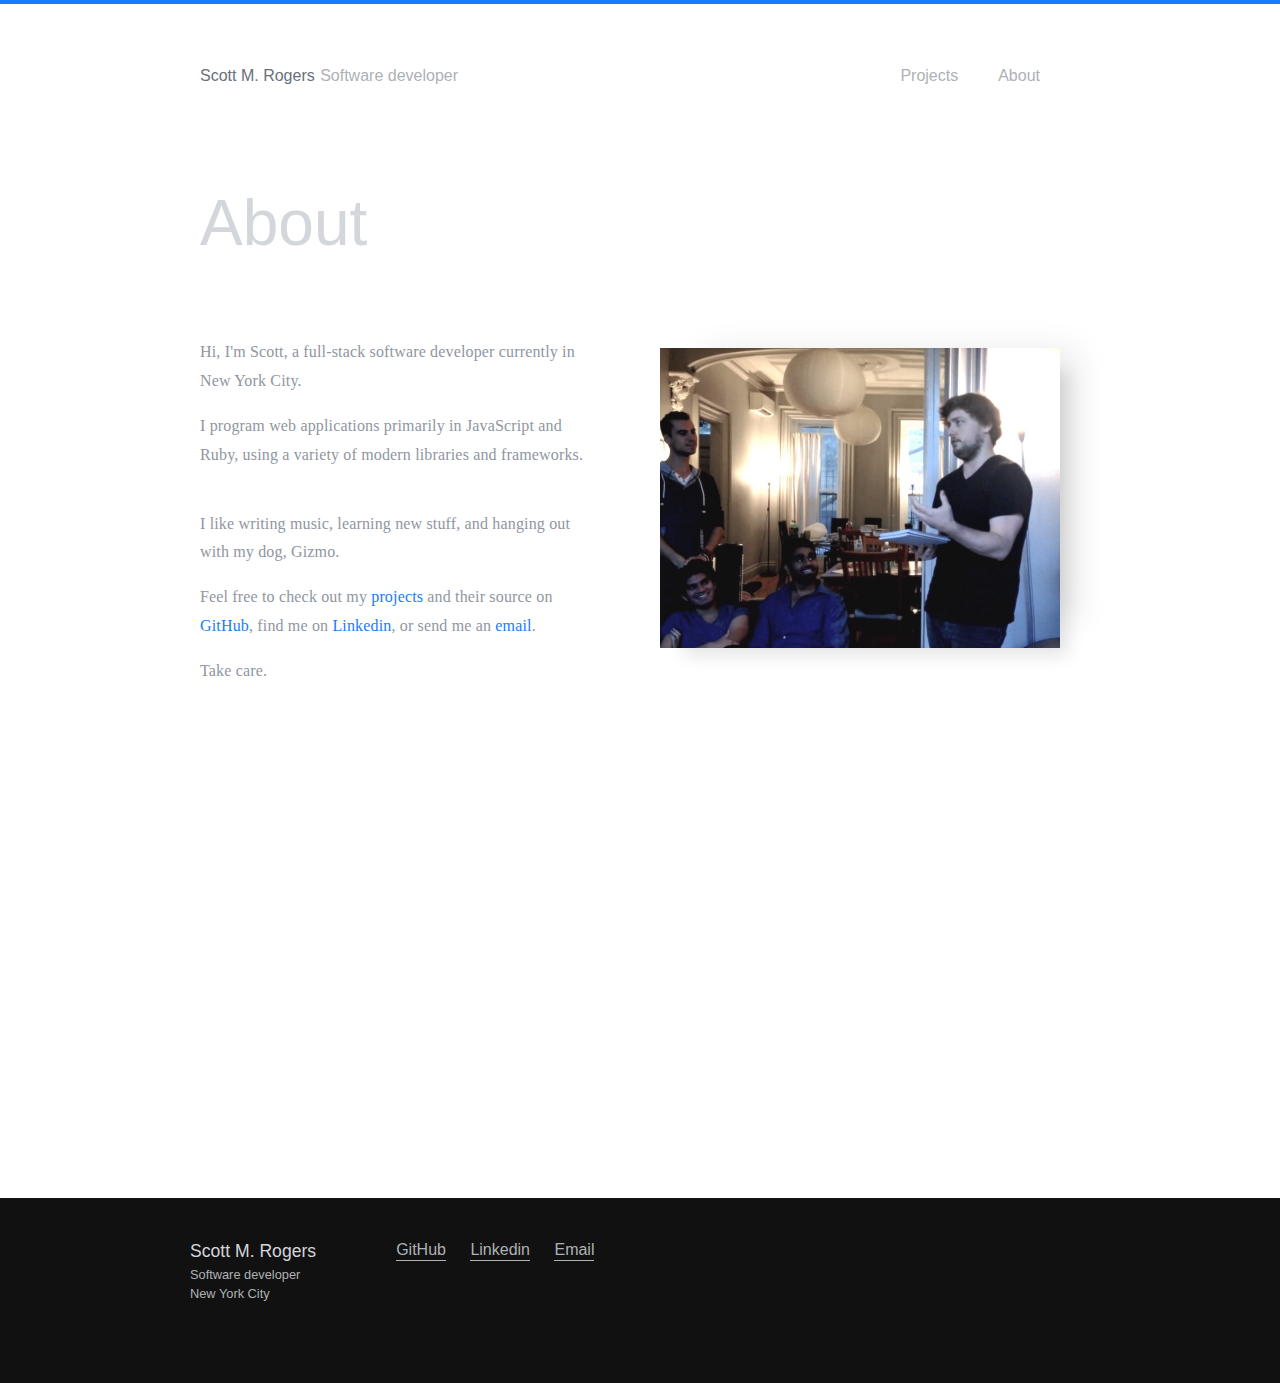
==== about/index.html @ 312b10c8 "redo portfolio" ====
<!DOCTYPE HTML>
<html lang="en-US">

<head>
  <meta charset="utf-8">
  <meta name="viewport" content="width=device-width,initial-scale=1">
  <meta http-equiv="X-UA-Compatible" content="IE=edge">
  <meta name="description" content="Project portfolio of Scott M. Rogers, a full-stack software developer currently in New York City.">
  <title>About | Scott M. Rogers</title>
  <link rel="stylesheet" href="/assets/portfolio.css">
  <link rel="canonical" href="http://scottmichael.net/about/">
  <link rel="apple-icon-precomposed" sizes="192x192" href="/assets/apple-icon-precomposed.png">
  <link rel="icon" type="image/png" sizes="32x32" href="/assets/favicon-32x32.png">
  <link rel="icon" type="image/png" sizes="96x96" href="/assets/favicon-96x96.png">
  <link rel="icon" type="image/png" sizes="16x16" href="/assets/favicon-16x16.png">
</head>

<body>
  
  <div class="section header">
    <div class="container">
      <div class="nav">
        <div class="nav-title">Scott M. Rogers <span>Software developer</span></div>
        <div class="flex-1"></div>
        <a class="nav-link" href="/">Projects</a>
        <a class="nav-link" href="/about/">About</a>
      </div>
    </div>
  </div>
  
  <div class="section title">
    <div class="container">
      <div class="row">
        <div class="column">
          <h1>About</h1>
        </div>
      </div>
    </div>
  </div>
  
  <div class="content">
    <div class="section about">
      <div class="container">
        <div class="row">
          <div class="column column-split">
            <p>Hi, I'm Scott, a full-stack software developer currently in New York City.</p>
            <p>I program web applications primarily in JavaScript and Ruby, using a variety of modern libraries and frameworks.</p><br>
            <p>I like writing music, learning new stuff, and hanging out with my dog, Gizmo.</p>
            <p>Feel free to check out my <a href="/">projects</a>
               and their source on <a href="https://github.com/smichaelrogers">GitHub</a>,
               find me on <a href="https://www.linkedin.com/in/smichaelrogers">Linkedin</a>,
               or send me an <a href="mailto:mrogerssn@gmail.com">email</a>.</p>
            <p>Take care.</p>
          </div>
          <div class="column column-split">
            <div class="about-image">
              <img src="/assets/images/scott.jpg">
            </div>
          </div>
        </div>
      </div>
    </div>

  </div>
  
  <div class="section footer">
    <div class="container">
      <div class="row">
        <div>
          <h5>Scott M. Rogers</h5>
          <h6>Software developer</h6>
          <h6>New York City</h6>
        </div>
        <div>
          <a href="https://github.com/smichaelrogers">GitHub</a>
          <a href="https://www.linkedin.com/in/smichaelrogers">Linkedin</a>
          <a href="mailto:mrogerssn@gmail.com">Email</a>
        </div>
      </div>
    </div>
  </div>
  
</body>

</html>
---- assets/portfolio.css ----
*,
*:before,
*:after {
  margin: 0;
  padding: 0;
  border: 0;
  box-sizing: border-box; }

img {
  max-width: 100%;
  vertical-align: middle;
  height: auto;
  display: block; }

h1, h2, h3, h4, h5, h6, p, small, strong {
  font-weight: inherit;
  font-style: inherit;
  line-height: 1.1; }

html {
  background: #fff;
  font-size: 16px;
  -webkit-font-smoothing: antialiased; }

body {
  font-family: -apple-system, BlinkMacSystemFont, Helvetica, Arial, sans-serif;
  color: #69707a;
  font-size: 1rem;
  line-height: 1.5;
  font-weight: 400;
  font-style: normal; }

p {
  font-family: Georgia, Garamond, 'Times New Roman', Times, serif;
  color: #90969f;
  line-height: 1.65;
  letter-spacing: 0.01rem;
  padding-right: 1rem;
  margin-bottom: 0.5rem; }

a {
  color: #69707a;
  cursor: pointer;
  text-decoration: none;
  transition: 100ms color linear; }
  a:hover {
    color: #147efb; }

.flex-1 {
  flex: 1 !important; }

.flex-center {
  justify-content: center !important; }

.flex-end {
  justify-content: flex-end !important; }

.italic {
  font-style: italic !important; }

.centered {
  justify-content: center !important;
  align-items: center !important; }

.container {
  position: relative;
  margin: 0 auto;
  max-width: 960px;
  padding: 0 20px; }

.row {
  display: flex;
  flex-flow: row wrap;
  padding: 0 10px; }

.column {
  flex: 1 1 400px;
  min-width: 40%;
  display: flex;
  flex-direction: column;
  padding: 10px; }
  .column-full {
    flex: 1 0 100%;
    width: 100%; }
  .column-split {
    flex: 1 1 400px;
    min-width: 40%; }

.section {
  padding: 30px 0; }

.header {
  border-top: 4px solid #147efb; }

.content {
  min-height: 100vh;
  padding-bottom: 40px; }

.nav {
  padding: 30px 20px;
  display: flex;
  justify-content: space-between; }
  .nav-group {
    display: flex;
    align-items: center; }
  .nav-item {
    padding: 10px 20px; }
  .nav-link {
    color: #aeb1b5;
    margin-right: 40px; }
    .nav-link:hover {
      color: #147efb; }
  .nav-title {
    font-weight: 500;
    color: #69707a; }
    .nav-title span {
      color: #aeb1b5;
      font-weight: 300;
      padding-left: 1px; }

.title h1 {
  font-weight: 100;
  font-size: 4rem;
  color: #d3d6db; }

.project-image, .about-image {
  box-shadow: 16px 16px 16px -8px rgba(0, 0, 0, 0.1), 32px -12px 32px -16px rgba(0, 0, 0, 0.1);
  background: #fff;
  height: auto; }

.project:not(:last-child) {
  border-bottom: 1px solid #eee; }
.project-header {
  padding: 20px 0; }
  .project-header h3 {
    font-size: 2rem;
    font-weight: bold;
    line-height: 1.3;
    letter-spacing: -0.05rem;
    color: #53d769; }
  .project-header h5 {
    font-size: 1rem;
    color: #aeb1b5; }
.project-links {
  padding: 40px 0; }
  .project-links a {
    line-height: 20px;
    padding: 12px 15px;
    font-size: 0.9rem;
    margin-right: 20px;
    border-radius: 22px;
    color: #aeb1b5;
    border: 1px solid #ddd; }
.project-image {
  max-width: 540px; }

.about p {
  margin-bottom: 1rem;
  line-height: 1.8;
  padding-right: 2rem; }
.about-image {
  margin: 10px;
  max-width: 400px; }
.about a {
  color: #147efb; }

.footer {
  background: #111;
  color: #aeb1b5;
  padding: 40px 0 80px 0; }
  .footer .row div {
    flex: none;
    margin-right: 80px; }
  .footer a {
    color: #aeb1b5;
    font-weight: 300;
    margin-right: 20px;
    padding-bottom: 2px;
    border-bottom: 1px solid #aeb1b5; }
    .footer a:hover {
      color: #147efb; }
  .footer h5, .footer h6 {
    line-height: 1.5; }
  .footer h5 {
    color: #d3d6db;
    font-weight: 400;
    font-size: 1.1rem; }
  .footer h6 {
    font-weight: 300;
    font-size: 0.8rem; }
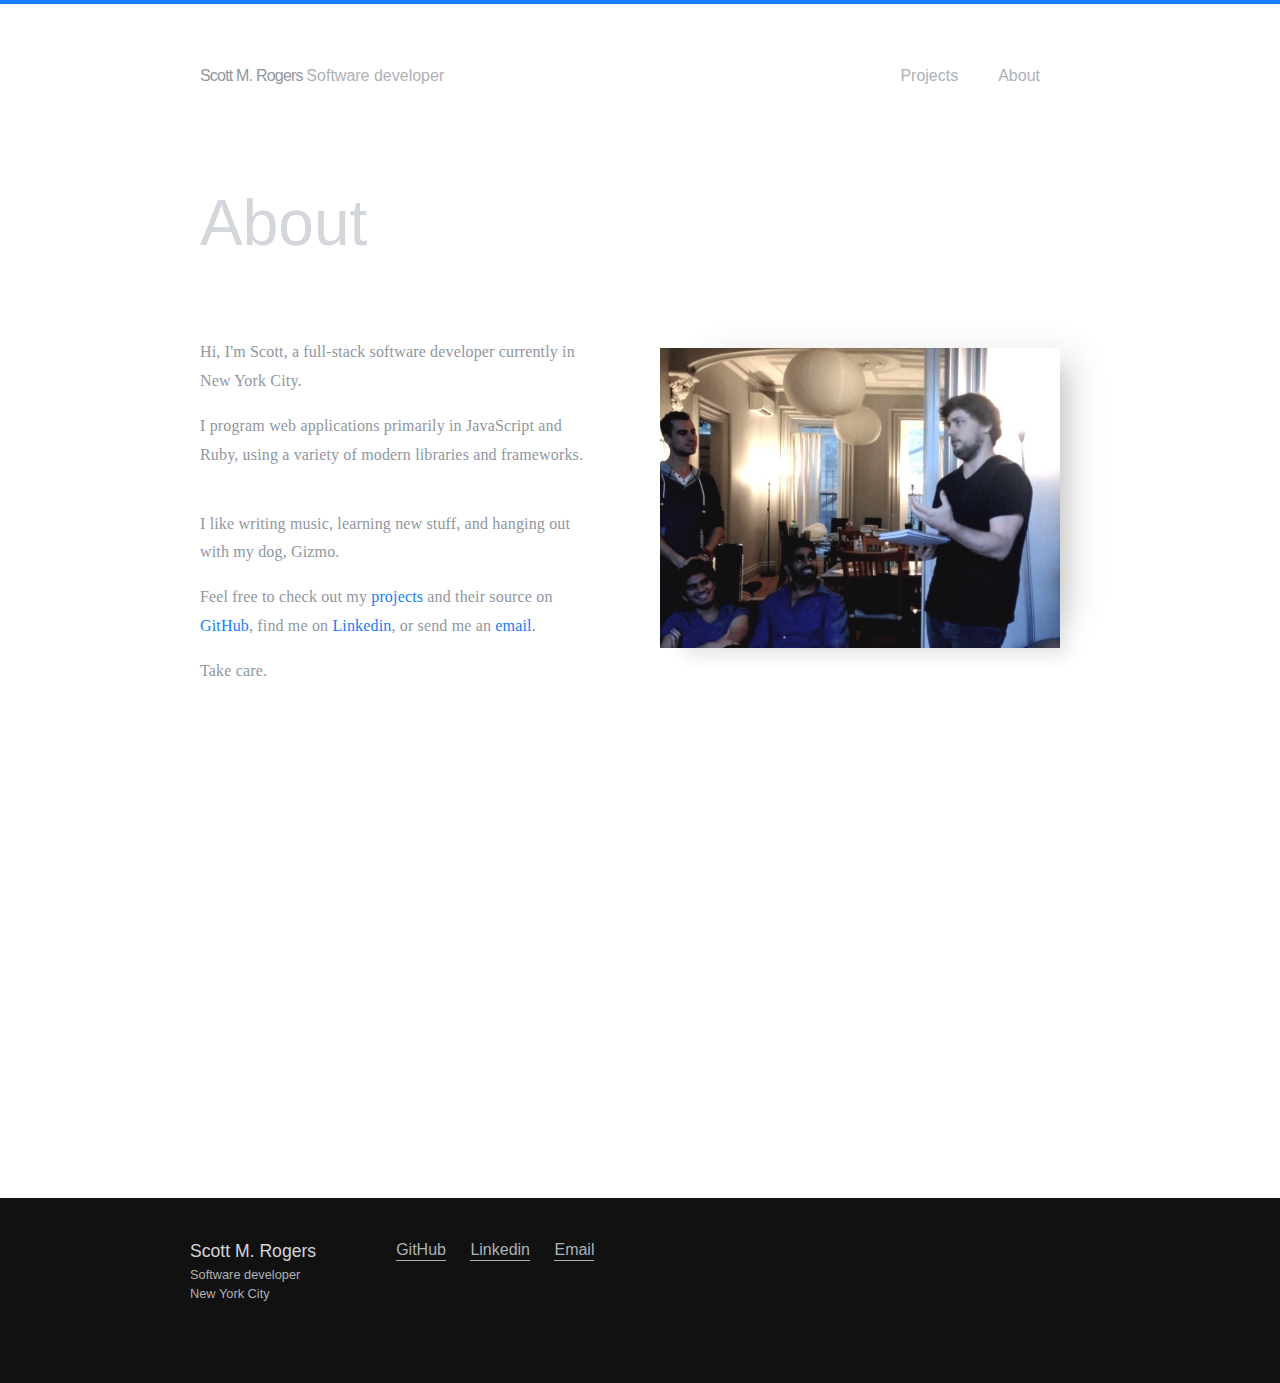
==== commit a13516d0: "." ====
--- a/about/index.html
+++ b/about/index.html
@@ -6,13 +6,15 @@
   <meta name="viewport" content="width=device-width,initial-scale=1">
   <meta http-equiv="X-UA-Compatible" content="IE=edge">
   <meta name="description" content="Project portfolio of Scott M. Rogers, a full-stack software developer currently in New York City.">
+  <meta name="keywords" content="Scott M. Rogers, Scott Rogers, software developer, portfolio">
+  <meta name="author" content="Scott M. Rogers">
   <title>About | Scott M. Rogers</title>
   <link rel="stylesheet" href="/assets/portfolio.css">
   <link rel="canonical" href="http://scottmichael.net/about/">
-  <link rel="apple-icon-precomposed" sizes="192x192" href="/assets/apple-icon-precomposed.png">
+  <link rel="icon" type="image/x-icon" href="/favicon.ico">
   <link rel="icon" type="image/png" sizes="32x32" href="/assets/favicon-32x32.png">
   <link rel="icon" type="image/png" sizes="96x96" href="/assets/favicon-96x96.png">
-  <link rel="icon" type="image/png" sizes="16x16" href="/assets/favicon-16x16.png">
+  <link rel="apple-touch-icon" type="image/png" href="/assets/apple-icon.png">
 </head>
 
 <body>
@@ -38,7 +40,7 @@
     </div>
   </div>
   
-  <div class="content">
+  <div class="content">  
     <div class="section about">
       <div class="container">
         <div class="row">
@@ -60,7 +62,6 @@
         </div>
       </div>
     </div>
-
   </div>
   
   <div class="section footer">
--- a/assets/portfolio.css
+++ b/assets/portfolio.css
@@ -42,25 +42,37 @@
   color: #69707a;
   cursor: pointer;
   text-decoration: none;
-  transition: 100ms color linear; }
+  -webkit-transition: 80ms all linear;
+  transition: 80ms all linear; }
   a:hover {
     color: #147efb; }
 
 .flex-1 {
-  flex: 1 !important; }
+  -webkit-box-flex: 1 !important;
+      -ms-flex: 1 !important;
+          flex: 1 !important; }
 
 .flex-center {
-  justify-content: center !important; }
+  -webkit-box-pack: center !important;
+      -ms-flex-pack: center !important;
+          justify-content: center !important; }
 
 .flex-end {
-  justify-content: flex-end !important; }
+  -webkit-box-pack: end !important;
+      -ms-flex-pack: end !important;
+          justify-content: flex-end !important; }
 
 .italic {
   font-style: italic !important; }
 
 .centered {
-  justify-content: center !important;
-  align-items: center !important; }
+  -webkit-box-pack: center !important;
+      -ms-flex-pack: center !important;
+          justify-content: center !important;
+  -webkit-box-align: center !important;
+      -ms-flex-align: center !important;
+              -ms-grid-row-align: center !important;
+          align-items: center !important; }
 
 .container {
   position: relative;
@@ -69,21 +81,35 @@
   padding: 0 20px; }
 
 .row {
+  display: -webkit-box;
+  display: -ms-flexbox;
   display: flex;
-  flex-flow: row wrap;
+  -ms-flex-flow: row wrap;
+      flex-flow: row wrap;
   padding: 0 10px; }
 
 .column {
-  flex: 1 1 400px;
+  -webkit-box-flex: 1;
+      -ms-flex: 1 1 400px;
+          flex: 1 1 400px;
   min-width: 40%;
+  display: -webkit-box;
+  display: -ms-flexbox;
   display: flex;
-  flex-direction: column;
+  -webkit-box-orient: vertical;
+  -webkit-box-direction: normal;
+      -ms-flex-direction: column;
+          flex-direction: column;
   padding: 10px; }
   .column-full {
-    flex: 1 0 100%;
+    -webkit-box-flex: 1;
+        -ms-flex: 1 0 100%;
+            flex: 1 0 100%;
     width: 100%; }
   .column-split {
-    flex: 1 1 400px;
+    -webkit-box-flex: 1;
+        -ms-flex: 1 1 400px;
+            flex: 1 1 400px;
     min-width: 40%; }
 
 .section {
@@ -98,11 +124,19 @@
 
 .nav {
   padding: 30px 20px;
+  display: -webkit-box;
+  display: -ms-flexbox;
   display: flex;
-  justify-content: space-between; }
+  -webkit-box-pack: justify;
+      -ms-flex-pack: justify;
+          justify-content: space-between; }
   .nav-group {
+    display: -webkit-box;
+    display: -ms-flexbox;
     display: flex;
-    align-items: center; }
+    -webkit-box-align: center;
+        -ms-flex-align: center;
+            align-items: center; }
   .nav-item {
     padding: 10px 20px; }
   .nav-link {
@@ -112,11 +146,12 @@
       color: #147efb; }
   .nav-title {
     font-weight: 500;
-    color: #69707a; }
+    color: #93979d;
+    letter-spacing: -0.05rem; }
     .nav-title span {
       color: #aeb1b5;
-      font-weight: 300;
-      padding-left: 1px; }
+      letter-spacing: 0px;
+      font-weight: 300; }
 
 .title h1 {
   font-weight: 100;
@@ -149,8 +184,11 @@
     font-size: 0.9rem;
     margin-right: 20px;
     border-radius: 22px;
-    color: #aeb1b5;
+    color: #797e84;
     border: 1px solid #ddd; }
+    .project-links a:hover {
+      color: #147efb;
+      border-color: #147efb; }
 .project-image {
   max-width: 540px; }
 
@@ -169,7 +207,9 @@
   color: #aeb1b5;
   padding: 40px 0 80px 0; }
   .footer .row div {
-    flex: none;
+    -webkit-box-flex: 0;
+        -ms-flex: none;
+            flex: none;
     margin-right: 80px; }
   .footer a {
     color: #aeb1b5;
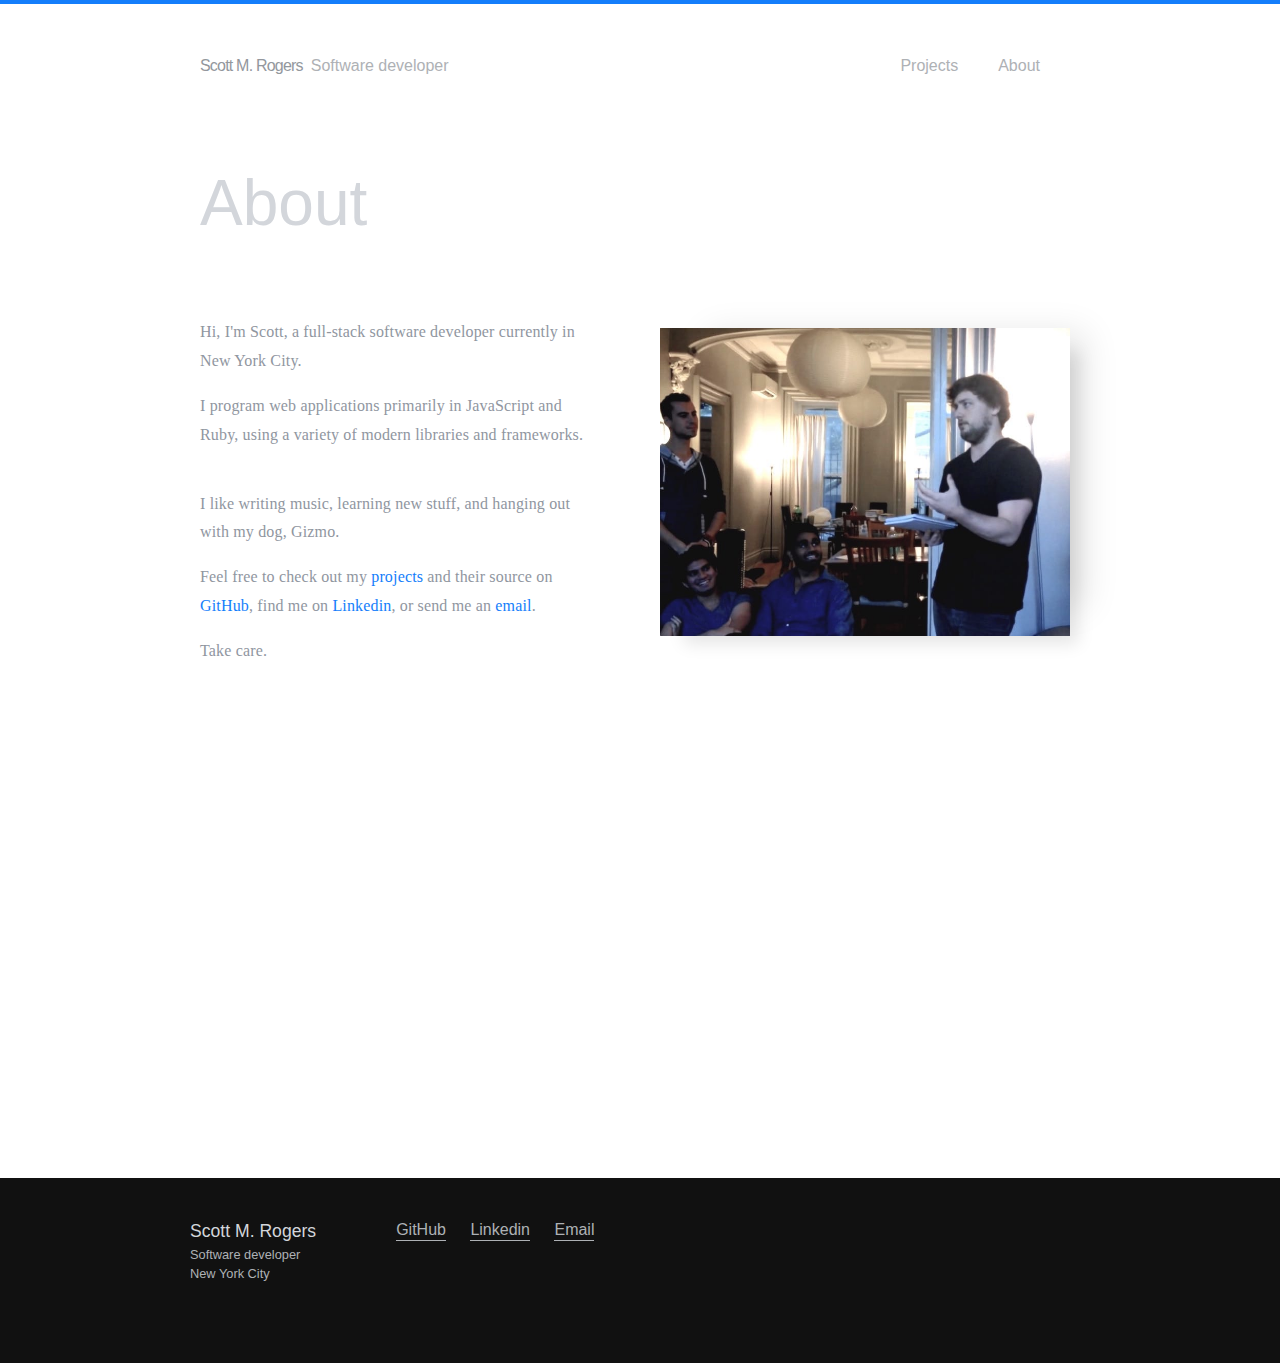
==== commit 71630312: "fix viewport glitch" ====
--- a/about/index.html
+++ b/about/index.html
@@ -22,10 +22,10 @@
   <div class="section header">
     <div class="container">
       <div class="nav">
-        <div class="nav-title">Scott M. Rogers <span>Software developer</span></div>
+        <a href="/">Scott M. Rogers</a><span>Software developer</span>
         <div class="flex-1"></div>
-        <a class="nav-link" href="/">Projects</a>
-        <a class="nav-link" href="/about/">About</a>
+        <a href="/">Projects</a>
+        <a href="/about/">About</a>
       </div>
     </div>
   </div>
@@ -40,8 +40,7 @@
     </div>
   </div>
   
-  <div class="content">  
-    <div class="section about">
+  <div class="content">  <div class="section about">
       <div class="container">
         <div class="row">
           <div class="column column-split">
@@ -62,7 +61,7 @@
         </div>
       </div>
     </div>
-  </div>
+</div>
   
   <div class="section footer">
     <div class="container">
--- a/assets/portfolio.css
+++ b/assets/portfolio.css
@@ -19,19 +19,28 @@
 
 html {
   background: #fff;
-  font-size: 16px;
+  font-size: 14px;
+  line-height: 1.5;
   -webkit-font-smoothing: antialiased; }
+  @media (min-width: 800px) {
+    html {
+      font-size: 15px; } }
+  @media (min-width: 1200px) {
+    html {
+      font-size: 16px; } }
+  @media (min-width: 1600px) {
+    html {
+      font-size: 18px; } }
 
 body {
   font-family: -apple-system, BlinkMacSystemFont, Helvetica, Arial, sans-serif;
   color: #69707a;
   font-size: 1rem;
-  line-height: 1.5;
   font-weight: 400;
   font-style: normal; }
 
 p {
-  font-family: Georgia, Garamond, 'Times New Roman', Times, serif;
+  font-family: Georgia, serif;
   color: #90969f;
   line-height: 1.65;
   letter-spacing: 0.01rem;
@@ -42,37 +51,18 @@
   color: #69707a;
   cursor: pointer;
   text-decoration: none;
-  -webkit-transition: 80ms all linear;
   transition: 80ms all linear; }
   a:hover {
     color: #147efb; }
 
 .flex-1 {
-  -webkit-box-flex: 1 !important;
-      -ms-flex: 1 !important;
-          flex: 1 !important; }
+  flex: 1 !important; }
 
 .flex-center {
-  -webkit-box-pack: center !important;
-      -ms-flex-pack: center !important;
-          justify-content: center !important; }
-
-.flex-end {
-  -webkit-box-pack: end !important;
-      -ms-flex-pack: end !important;
-          justify-content: flex-end !important; }
+  justify-content: center !important; }
 
 .italic {
   font-style: italic !important; }
-
-.centered {
-  -webkit-box-pack: center !important;
-      -ms-flex-pack: center !important;
-          justify-content: center !important;
-  -webkit-box-align: center !important;
-      -ms-flex-align: center !important;
-              -ms-grid-row-align: center !important;
-          align-items: center !important; }
 
 .container {
   position: relative;
@@ -81,35 +71,21 @@
   padding: 0 20px; }
 
 .row {
-  display: -webkit-box;
-  display: -ms-flexbox;
   display: flex;
-  -ms-flex-flow: row wrap;
-      flex-flow: row wrap;
+  flex-flow: row wrap;
   padding: 0 10px; }
 
 .column {
-  -webkit-box-flex: 1;
-      -ms-flex: 1 1 400px;
-          flex: 1 1 400px;
+  flex: 1 1 400px;
   min-width: 40%;
-  display: -webkit-box;
-  display: -ms-flexbox;
   display: flex;
-  -webkit-box-orient: vertical;
-  -webkit-box-direction: normal;
-      -ms-flex-direction: column;
-          flex-direction: column;
+  flex-direction: column;
   padding: 10px; }
   .column-full {
-    -webkit-box-flex: 1;
-        -ms-flex: 1 0 100%;
-            flex: 1 0 100%;
+    flex: 1 0 100%;
     width: 100%; }
   .column-split {
-    -webkit-box-flex: 1;
-        -ms-flex: 1 1 400px;
-            flex: 1 1 400px;
+    flex: 1 1 400px;
     min-width: 40%; }
 
 .section {
@@ -123,35 +99,30 @@
   padding-bottom: 40px; }
 
 .nav {
-  padding: 30px 20px;
-  display: -webkit-box;
-  display: -ms-flexbox;
+  padding: 20px;
   display: flex;
-  -webkit-box-pack: justify;
-      -ms-flex-pack: justify;
-          justify-content: space-between; }
-  .nav-group {
-    display: -webkit-box;
-    display: -ms-flexbox;
-    display: flex;
-    -webkit-box-align: center;
-        -ms-flex-align: center;
-            align-items: center; }
-  .nav-item {
-    padding: 10px 20px; }
-  .nav-link {
+  justify-content: space-between; }
+  @media (max-width: 540px) {
+    .nav {
+      flex-direction: column; }
+      .nav span {
+        margin-bottom: 20px; }
+      .nav a:not(:first-child) {
+        margin-bottom: 10px; } }
+  .nav a {
     color: #aeb1b5;
     margin-right: 40px; }
-    .nav-link:hover {
+    .nav a:hover {
       color: #147efb; }
-  .nav-title {
-    font-weight: 500;
-    color: #93979d;
-    letter-spacing: -0.05rem; }
-    .nav-title span {
-      color: #aeb1b5;
-      letter-spacing: 0px;
-      font-weight: 300; }
+    .nav a:first-child {
+      font-weight: 500;
+      color: #93979d;
+      letter-spacing: -0.05rem;
+      margin-right: 0.5rem; }
+  .nav span {
+    color: #aeb1b5;
+    letter-spacing: 0px;
+    font-weight: 300; }
 
 .title h1 {
   font-weight: 100;
@@ -180,10 +151,10 @@
   padding: 40px 0; }
   .project-links a {
     line-height: 20px;
-    padding: 12px 15px;
+    padding: 0.8rem;
     font-size: 0.9rem;
-    margin-right: 20px;
-    border-radius: 22px;
+    margin-right: 1rem;
+    border-radius: 1.6rem;
     color: #797e84;
     border: 1px solid #ddd; }
     .project-links a:hover {
@@ -198,7 +169,7 @@
   padding-right: 2rem; }
 .about-image {
   margin: 10px;
-  max-width: 400px; }
+  max-width: 480px; }
 .about a {
   color: #147efb; }
 
@@ -207,9 +178,7 @@
   color: #aeb1b5;
   padding: 40px 0 80px 0; }
   .footer .row div {
-    -webkit-box-flex: 0;
-        -ms-flex: none;
-            flex: none;
+    flex: none;
     margin-right: 80px; }
   .footer a {
     color: #aeb1b5;
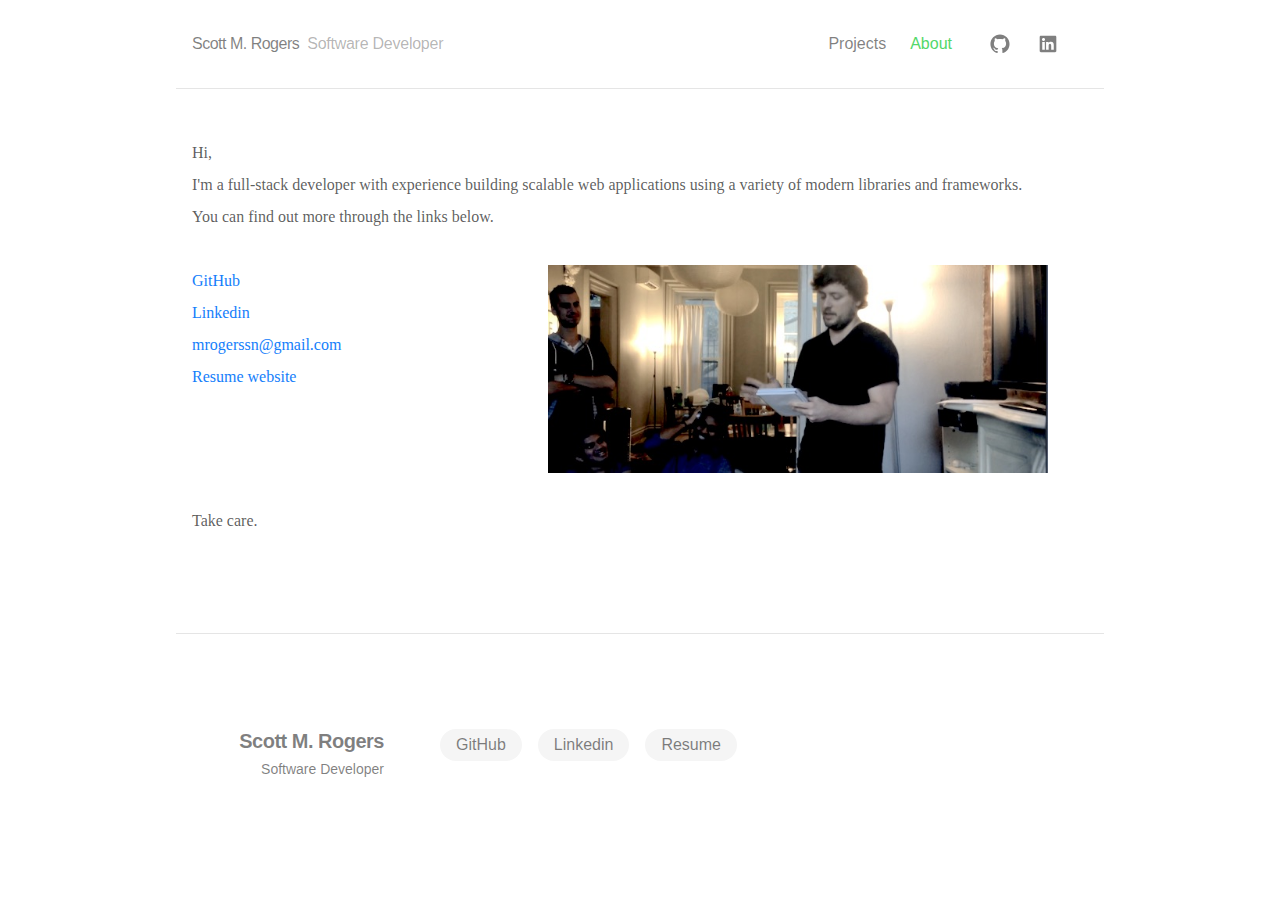
==== commit a2980820: "update" ====
--- a/about/index.html
+++ b/about/index.html
@@ -1,85 +1,86 @@
-<!DOCTYPE HTML>
-<html lang="en-US">
+<!doctype html>
+<html lang="en">
 
-<head>
-  <meta charset="utf-8">
-  <meta name="viewport" content="width=device-width,initial-scale=1">
-  <meta http-equiv="X-UA-Compatible" content="IE=edge">
-  <meta name="description" content="Project portfolio of Scott M. Rogers, a full-stack software developer currently in New York City.">
-  <meta name="keywords" content="Scott M. Rogers, Scott Rogers, software developer, portfolio">
-  <meta name="author" content="Scott M. Rogers">
-  <title>About | Scott M. Rogers</title>
-  <link rel="stylesheet" href="/assets/portfolio.css">
-  <link rel="canonical" href="http://scottmichael.net/about/">
-  <link rel="icon" type="image/x-icon" href="/favicon.ico">
-  <link rel="icon" type="image/png" sizes="32x32" href="/assets/favicon-32x32.png">
-  <link rel="icon" type="image/png" sizes="96x96" href="/assets/favicon-96x96.png">
-  <link rel="apple-touch-icon" type="image/png" href="/assets/apple-icon.png">
-</head>
+  <head>
+    <meta charset="utf-8">
+    <meta http-equiv="x-ua-compatible" content="ie=edge">
+    <meta name="viewport" content="width=device-width, initial-scale=1">
+    <meta name="description" content="Project portfolio of Scott M. Rogers, a full-stack software developer currently based in New York City.">
+    <meta name="keywords" content="Scott M. Rogers, Scott Rogers, software developer, full-stack developer, software portfolio">
+    <meta name="author" content="Scott M. Rogers">
 
-<body>
-  
-  <div class="section header">
-    <div class="container">
-      <div class="nav">
-        <a href="/">Scott M. Rogers</a><span>Software developer</span>
-        <div class="flex-1"></div>
-        <a href="/">Projects</a>
-        <a href="/about/">About</a>
+    <title>About &middot; Scott M. Rogers</title>
+
+    <link rel="stylesheet" href="/stylesheets/site.css">
+    <link rel="canonical" href="http://scottrogers.tech/about">
+    <link rel="apple-touch-icon" sizes="180x180" href="/apple-touch-icon.png">
+    <link rel="icon" type="image/png" href="/favicon-32x32.png" sizes="32x32">
+    <link rel="icon" type="image/png" href="/favicon-16x16.png" sizes="16x16">
+  </head>
+
+  <body>
+    <svg style="position: absolute; width: 0; height: 0; margin-left: -100%;" width="0" height="0" version="1.1" xmlns="http://www.w3.org/2000/svg" xmlns:xlink="http://www.w3.org/1999/xlink"><defs><symbol id="svg-github" viewBox="0 0 50 50"><path d="M25 10c-8.3 0-15 6.7-15 15 0 6.6 4.3 12.2 10.3 14.2.8.1 1-.3 1-.7v-2.6c-4.2.9-5.1-2-5.1-2-.7-1.7-1.7-2.2-1.7-2.2-1.4-.9.1-.9.1-.9 1.5.1 2.3 1.5 2.3 1.5 1.3 2.3 3.5 1.6 4.4 1.2.1-1 .5-1.6 1-2-3.3-.4-6.8-1.7-6.8-7.4 0-1.6.6-3 1.5-4-.2-.4-.7-1.9.1-4 0 0 1.3-.4 4.1 1.5 1.2-.3 2.5-.5 3.8-.5 1.3 0 2.6.2 3.8.5 2.9-1.9 4.1-1.5 4.1-1.5.8 2.1.3 3.6.1 4 1 1 1.5 2.4 1.5 4 0 5.8-3.5 7-6.8 7.4.5.5 1 1.4 1 2.8v4.1c0 .4.3.9 1 .7 6-2 10.2-7.6 10.2-14.2C40 16.7 33.3 10 25 10z"/></symbol><symbol id="svg-linkedin" viewBox="0 0 50 50"><path d="M36.1 12H13.9c-1.1 0-1.9.8-1.9 1.9v22.2c0 1 .9 1.9 1.9 1.9h22.2c1.1 0 1.9-.8 1.9-1.9V13.9c0-1.1-.9-1.9-1.9-1.9zM20 34h-4V22h4v12zm-2-13.6c-1.3 0-2.4-1.1-2.4-2.4 0-1.3 1.1-2.4 2.4-2.4 1.3 0 2.4 1.1 2.4 2.4 0 1.3-1.1 2.4-2.4 2.4zM34 34h-4v-6c0-1.6-.4-3.2-2-3.2s-2 1.6-2 3.2v6h-4V22h4v1.4h.2c.5-1 1.8-1.8 3.3-1.8 3.7 0 4.5 2.4 4.5 5.4v7z"/></symbol></defs></svg>
+
+    <header>
+      <div class="container">
+        <nav class="nav">
+          <span class="nav-title"><strong>Scott M. Rogers</strong><span>Software Developer</span></span>
+          <div class="nav__links">
+            <a class="nav__link" href="/">Projects</a>
+            <a class="nav__link nav__link--active" href="/about">About</a>
+            <a class="nav__icon" href="https://github.com/smichaelrogers/"><svg><use xlink:href="#svg-github"></use></svg></a>
+            <a class="nav__icon" href="https://linkedin.com/in/smichaelrogers"><svg><use xlink:href="#svg-linkedin"></use></svg></a>
+          </div>
+        </nav>
       </div>
-    </div>
-  </div>
-  
-  <div class="section title">
-    <div class="container">
-      <div class="row">
-        <div class="column">
-          <h1>About</h1>
+    </header>
+
+    <section>
+      <div class="container">
+        <div class="about">
+          <p>
+            Hi,
+            <br>
+            I'm a full-stack developer with experience building scalable web applications using a variety of modern libraries and frameworks.
+            <br>
+            You can find out more through the links below.
+            <br>
+
+          </p>
+          <div class="about__section">
+            <div class="about-links">
+              <a href="https://github.com/smichaelrogers">GitHub</a><br>
+              <a href="https://www.linkedin.com/in/smichaelrogers">Linkedin</a><br>
+              <a href="mailto:mrogerssn@gmail.com">mrogerssn@gmail.com</a><br>
+              <a href="http://smr-resume.surge.sh/">Resume website</a><br>
+            </div>
+            <div class="about-image">
+              <div class="image--wide"><img src="/images/scott.jpg"></div>
+            </div>
+          </div>
+          <p>
+            Take care.
+          </p>
         </div>
+
       </div>
-    </div>
-  </div>
-  
-  <div class="content">  <div class="section about">
+    </section>
+
+    <footer>
       <div class="container">
-        <div class="row">
-          <div class="column column-split">
-            <p>Hi, I'm Scott, a full-stack software developer currently in New York City.</p>
-            <p>I program web applications primarily in JavaScript and Ruby, using a variety of modern libraries and frameworks.</p><br>
-            <p>I like writing music, learning new stuff, and hanging out with my dog, Gizmo.</p>
-            <p>Feel free to check out my <a href="/">projects</a>
-               and their source on <a href="https://github.com/smichaelrogers">GitHub</a>,
-               find me on <a href="https://www.linkedin.com/in/smichaelrogers">Linkedin</a>,
-               or send me an <a href="mailto:mrogerssn@gmail.com">email</a>.</p>
-            <p>Take care.</p>
+        <div class="footer">
+          <div class="footer__content">
+            <h5>Scott M. Rogers</h5><h6>Software Developer</h6>
           </div>
-          <div class="column column-split">
-            <div class="about-image">
-              <img src="/assets/images/scott.jpg">
-            </div>
+          <div class="footer__links">
+            <a href="https://github.com/smichaelrogers/">GitHub</a>
+            <a href="https://linkedin.com/in/smichaelrogers">Linkedin</a>
+            <a href="http://smr-resume.surge.sh/">Resume</a>
           </div>
         </div>
       </div>
-    </div>
-</div>
-  
-  <div class="section footer">
-    <div class="container">
-      <div class="row">
-        <div>
-          <h5>Scott M. Rogers</h5>
-          <h6>Software developer</h6>
-          <h6>New York City</h6>
-        </div>
-        <div>
-          <a href="https://github.com/smichaelrogers">GitHub</a>
-          <a href="https://www.linkedin.com/in/smichaelrogers">Linkedin</a>
-          <a href="mailto:mrogerssn@gmail.com">Email</a>
-        </div>
-      </div>
-    </div>
-  </div>
-  
-</body>
+    </footer>
+
+  </body>
 
 </html>
--- a/stylesheets/site.css
+++ b/stylesheets/site.css
@@ -0,0 +1 @@
+/*! normalize.css v4.1.1 | MIT License | github.com/necolas/normalize.css */html{font-family:sans-serif;-ms-text-size-adjust:100%;-webkit-text-size-adjust:100%}body{margin:0}article,aside,details,figcaption,figure,footer,header,main,menu,nav,section,summary{display:block}audio,canvas,progress,video{display:inline-block}audio:not([controls]){display:none;height:0}progress{vertical-align:baseline}template,[hidden]{display:none}a{background-color:transparent;-webkit-text-decoration-skip:objects}a:active,a:hover{outline-width:0}abbr[title]{border-bottom:none;text-decoration:underline;text-decoration:underline dotted}b,strong{font-weight:inherit}b,strong{font-weight:bolder}dfn{font-style:italic}h1{font-size:2em;margin:0.67em 0}mark{background-color:#ff0;color:#000}small{font-size:80%}sub,sup{font-size:75%;line-height:0;position:relative;vertical-align:baseline}sub{bottom:-0.25em}sup{top:-0.5em}img{border-style:none}svg:not(:root){overflow:hidden}code,kbd,pre,samp{font-family:monospace, monospace;font-size:1em}figure{margin:1em 40px}hr{box-sizing:content-box;height:0;overflow:visible}button,input,select,textarea{font:inherit;margin:0}optgroup{font-weight:bold}button,input{overflow:visible}button,select{text-transform:none}button,html [type="button"],[type="reset"],[type="submit"]{-webkit-appearance:button}button::-moz-focus-inner,[type="button"]::-moz-focus-inner,[type="reset"]::-moz-focus-inner,[type="submit"]::-moz-focus-inner{border-style:none;padding:0}button:-moz-focusring,[type="button"]:-moz-focusring,[type="reset"]:-moz-focusring,[type="submit"]:-moz-focusring{outline:1px dotted ButtonText}fieldset{border:1px solid #c0c0c0;margin:0 2px;padding:0.35em 0.625em 0.75em}legend{box-sizing:border-box;color:inherit;display:table;max-width:100%;padding:0;white-space:normal}textarea{overflow:auto}[type="checkbox"],[type="radio"]{box-sizing:border-box;padding:0}[type="number"]::-webkit-inner-spin-button,[type="number"]::-webkit-outer-spin-button{height:auto}[type="search"]{-webkit-appearance:textfield;outline-offset:-2px}[type="search"]::-webkit-search-cancel-button,[type="search"]::-webkit-search-decoration{-webkit-appearance:none}::-webkit-input-placeholder{color:inherit;opacity:0.54}::-webkit-file-upload-button{-webkit-appearance:button;font:inherit}*{border:0;font-size:100%;font:inherit;vertical-align:baseline;background:transparent}*,*::after,*::before{box-sizing:border-box;margin:0;padding:0;outline:0}h1,h2,h3,h4,h5,h6{line-height:1;margin:0}img{vertical-align:middle;height:auto;display:block;max-width:100%}a{cursor:pointer;text-decoration:none;color:inherit;transition:0.2s all cubic-bezier(0.4, 0, 0.2, 1)}a:hover{border-color:#147efb;color:#147efb}html{width:100%;height:100%;background:#fff;font-size:14px}@media (min-width: 992px){html{font-size:15px}}@media (min-width: 1280px){html{font-size:16px}}body{width:100%;min-height:100%;color:rgba(0,0,0,0.75);-moz-osx-font-smoothing:grayscale;-webkit-font-smoothing:antialiased;text-rendering:optimizeLegibility;font:normal 1rem/1.5 -apple-system, BlinkMacSystemFont, ".SFNSText-Regular", "San Francisco", "Roboto", "Segoe UI", "Helvetica Neue", Helvetica, Arial, sans-serif}.container{width:100%;position:relative}@media (min-width: 480px){.container{padding:0 8px}}@media (min-width: 840px){.container{padding:0 16px;margin:0 auto;max-width:960px}}.image{width:100%;max-height:400px;position:relative;overflow:hidden;max-width:400px;min-width:240px;height:auto}.image img{width:100%;height:auto}.nav{display:block;width:100%;min-height:80px;padding:16px;color:rgba(0,0,0,0.5);border-bottom:1px solid rgba(0,0,0,0.1)}.nav a,.nav span,.nav strong{display:inline-block;margin-top:8px;margin-bottom:8px}@media (min-width: 840px){.nav{display:-webkit-flex;display:-ms-flexbox;display:flex;-webkit-align-items:center;-ms-flex-align:center;align-items:center;-webkit-justify-content:space-between;-ms-flex-pack:justify;justify-content:space-between}}.nav-title{display:-webkit-flex;display:-ms-flexbox;display:flex;-webkit-align-items:center;-ms-flex-align:center;align-items:center;font-size:16px}.nav-title span{font-weight:lighter;letter-spacing:-.25px;color:rgba(0,0,0,0.3)}.nav-title strong{letter-spacing:-0.5px;font-weight:400;margin-right:8px}.nav__icon{margin:0 8px;display:inline-block;position:relative;height:32px;width:32px;overflow:hidden;fill:currentColor;color:rgba(0,0,0,0.5)}.nav__icon svg{width:100%;height:100%;background:inherit;fill:inherit;pointer-events:none}.nav__link{display:inline-block;text-align:center;line-height:24px;font-size:16px;margin-right:24px}.nav__link--active{color:#53d769}.nav__links{padding-right:16px;display:-webkit-flex;display:-ms-flexbox;display:flex;-webkit-align-items:center;-ms-flex-align:center;align-items:center}.footer{width:100%;display:-webkit-flex;display:-ms-flexbox;display:flex;-webkit-flex-wrap:wrap;-ms-flex-wrap:wrap;flex-wrap:wrap;min-height:240px;margin-top:48px;-webkit-align-items:center;-ms-flex-align:center;align-items:center;border-top:1px solid rgba(0,0,0,0.1)}.footer h5{font-size:20px;line-height:32px;font-weight:bold;letter-spacing:-0.5px;color:rgba(0,0,0,0.5)}.footer h6{font-size:14px;font-weight:lighter;line-height:24px;color:rgba(0,0,0,0.5)}.footer a{line-height:32px;display:inline-block;margin:0 8px;padding:0 16px;border-radius:16px;background:#f5f5f5;color:rgba(0,0,0,0.5);margin-bottom:16px}.footer__content{-webkit-flex:0 0 240px;-ms-flex:0 0 240px;flex:0 0 240px;min-width:240px;padding:16px 32px 16px 8px;display:-webkit-flex;display:-ms-flexbox;display:flex;-webkit-align-items:flex-end;-ms-flex-align:end;align-items:flex-end;-webkit-flex-direction:column;-ms-flex-direction:column;flex-direction:column;-webkit-justify-content:flex-start;-ms-flex-pack:start;justify-content:flex-start}.footer__links{padding:16px;-webkit-flex:1;-ms-flex:1;flex:1;display:-webkit-flex;display:-ms-flexbox;display:flex;-webkit-align-items:flex-start;-ms-flex-align:start;align-items:flex-start;-webkit-flex-wrap:wrap;-ms-flex-wrap:wrap;flex-wrap:wrap}.project{width:100%;padding:32px 0;display:-webkit-flex;display:-ms-flexbox;display:flex;-webkit-flex-wrap:wrap;-ms-flex-wrap:wrap;flex-wrap:wrap}.project p{font-family:Georgia, Times, serif;font-size:1rem;letter-spacing:0.02rem;color:rgba(0,0,0,0.65);line-height:1.65;margin-bottom:8px}.project p:last-child{margin-bottom:0;margin-top:16px}.project h1{font-size:1.8rem;letter-spacing:-1px;color:#53d769;font-weight:bolder;line-height:1.2}.project h5{color:rgba(0,0,0,0.5);letter-spacing:0.25px;font-size:1rem;font-weight:lighter;line-height:1.6}.project a{margin-left:-4px;line-height:36px;font-size:14px;font-weight:lighter;margin-right:32px;margin-bottom:16px;display:inline-block;padding:0 12px;border:1px solid rgba(0,0,0,0.1);border-radius:18px}.project a:hover{color:#147efb;border-color:#5fc9f8}.project-about{padding:12px 6px 12px 2px}.project-header{padding:16px 0 8px}.project-links{padding-top:12px;width:100%}.project__content{-webkit-flex:1 1 360px;-ms-flex:1 1 360px;flex:1 1 360px;max-width:600px;min-width:320px;padding:0 8px;-webkit-order:1;-ms-flex-order:1;order:1}@media (min-width: 480px){.project__content{padding:0 16px}}@media (min-width: 768px){.project__content{-webkit-order:-1;-ms-flex-order:-1;order:-1;padding:16px}}.project__image{-webkit-flex:1 1 360px;-ms-flex:1 1 360px;flex:1 1 360px;max-width:600px;min-width:320px;padding:0 8px;-webkit-order:-1;-ms-flex-order:-1;order:-1;-webkit-align-self:flex-end;-ms-flex-item-align:end;align-self:flex-end}@media (min-width: 480px){.project__image{padding:0 16px;display:-webkit-flex;display:-ms-flexbox;display:flex}}@media (min-width: 768px){.project__image{-webkit-order:1;-ms-flex-order:1;order:1;-webkit-align-self:center;-ms-flex-item-align:center;align-self:center;padding:16px}}.about{width:100%;padding:48px 16px;color:rgba(0,0,0,0.65)}.about a,.about p{font-family:Georgia, Times, serif}.about p{line-height:2}.about-links{-webkit-flex:1 0 200px;-ms-flex:1 0 200px;flex:1 0 200px;margin-bottom:48px;min-width:160px;height:100%}.about-links a{line-height:32px}.about a{color:#147efb}.about .image--wide{width:100%;max-width:500px;overflow:hidden;position:relative;height:auto}.about .image{margin:24px 0}.about__section{margin:32px 0;position:relative;display:-webkit-flex;display:-ms-flexbox;display:flex;-webkit-flex-wrap:wrap;-ms-flex-wrap:wrap;flex-wrap:wrap;-webkit-align-items:stretch;-ms-flex-align:stretch;align-items:stretch;-webkit-justify-content:flex-start;-ms-flex-pack:start;justify-content:flex-start}.about-image{-webkit-flex:1 1 440px;-ms-flex:1 1 440px;flex:1 1 440px;max-width:540px;min-width:400px;overflow:hidden}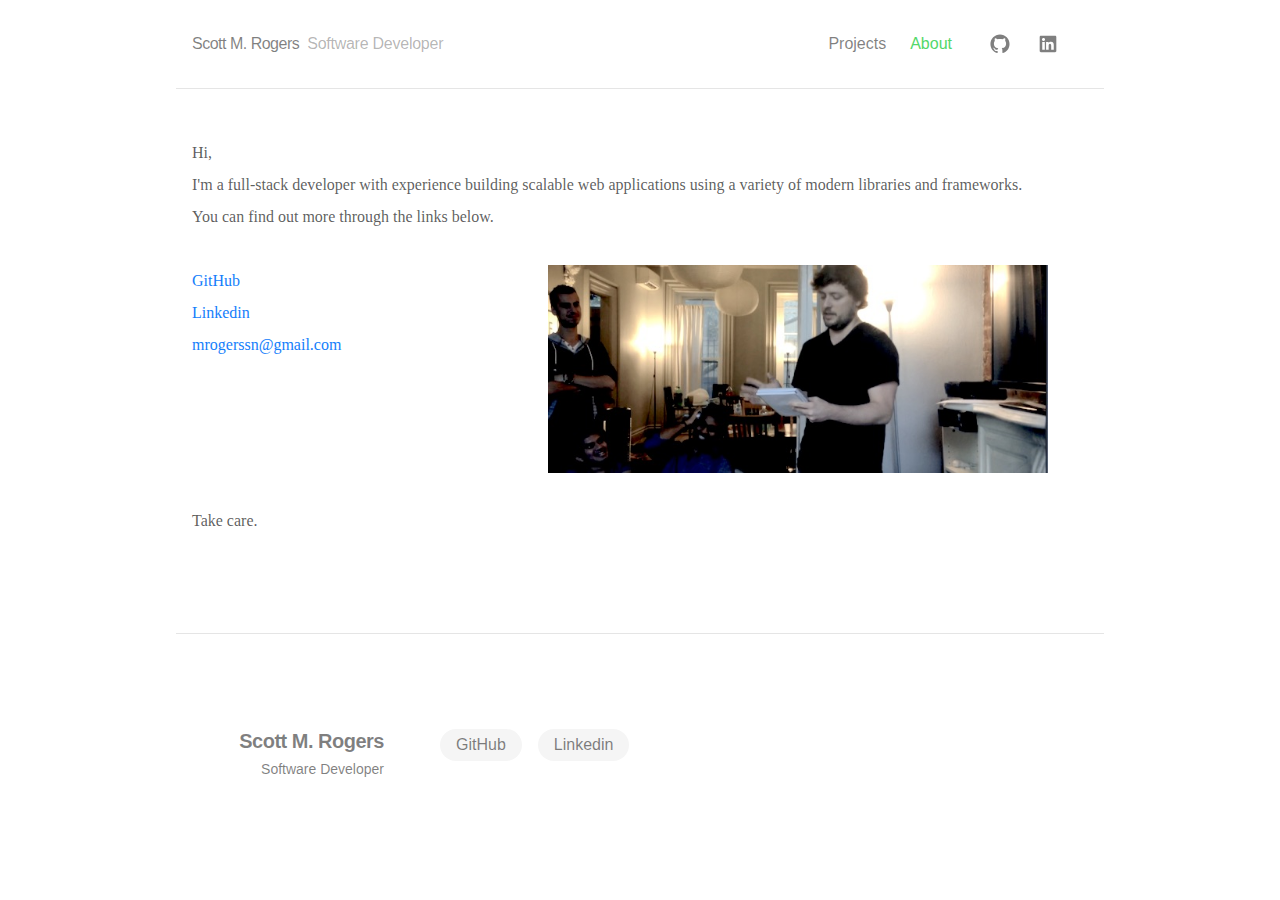
==== commit 456be8cc: "Update index.html" ====
--- a/about/index.html
+++ b/about/index.html
@@ -13,9 +13,9 @@
 
     <link rel="stylesheet" href="/stylesheets/site.css">
     <link rel="canonical" href="http://scottrogers.tech/about">
-    <link rel="apple-touch-icon" sizes="180x180" href="/apple-touch-icon.png">
-    <link rel="icon" type="image/png" href="/favicon-32x32.png" sizes="32x32">
-    <link rel="icon" type="image/png" href="/favicon-16x16.png" sizes="16x16">
+    <link rel="apple-touch-icon" sizes="180x180" href="/images/apple-touch-icon.png">
+    <link rel="icon" type="image/png" href="/images/favicon-32x32.png" sizes="32x32">
+    <link rel="icon" type="image/png" href="/images/favicon-16x16.png" sizes="16x16">
   </head>
 
   <body>
@@ -52,7 +52,6 @@
               <a href="https://github.com/smichaelrogers">GitHub</a><br>
               <a href="https://www.linkedin.com/in/smichaelrogers">Linkedin</a><br>
               <a href="mailto:mrogerssn@gmail.com">mrogerssn@gmail.com</a><br>
-              <a href="http://smr-resume.surge.sh/">Resume website</a><br>
             </div>
             <div class="about-image">
               <div class="image--wide"><img src="/images/scott.jpg"></div>
@@ -75,7 +74,6 @@
           <div class="footer__links">
             <a href="https://github.com/smichaelrogers/">GitHub</a>
             <a href="https://linkedin.com/in/smichaelrogers">Linkedin</a>
-            <a href="http://smr-resume.surge.sh/">Resume</a>
           </div>
         </div>
       </div>
